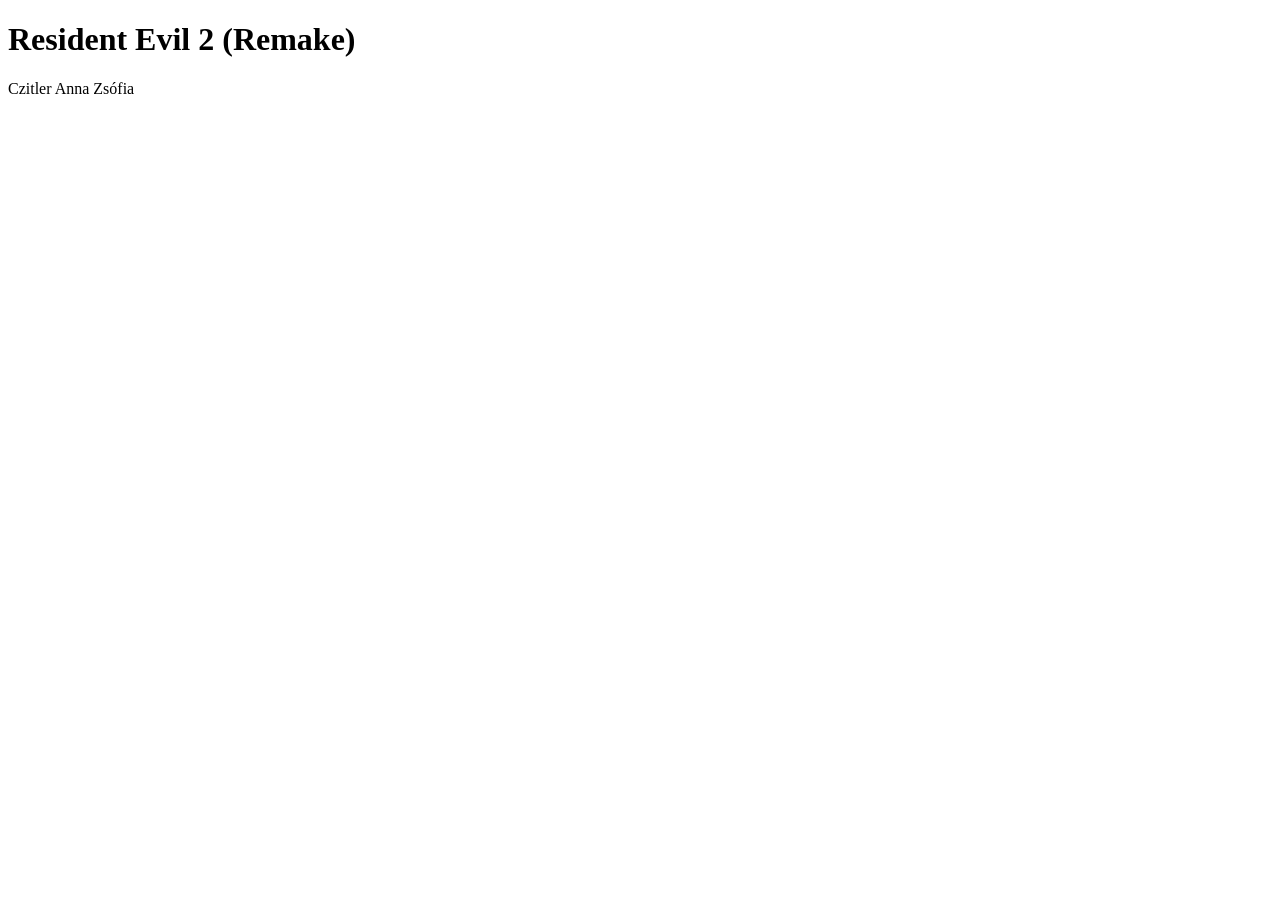
==== ellensegek.html @ 2c3ff386 "oldalak fájljainak hozzáadása" ====
<!DOCTYPE html>
<html lang="hu">
<head>
    <link rel="stylesheet" href="stilus.css">

    <meta charset="UTF-8">
    <meta name="viewport" content="width=device-width, initial-scale=1.0">
    <meta name="description" content="Egy rövid összefoglaló oldal a Resident Evil 2 (Remake) játékról.">
    <meta name="keywords" content="Resident Evil, RE2R, RE">

    <title> Czitler Anna Zsófia </title>
</head>
<body>
    <main>
        <header>
            <h1> Resident Evil 2 (Remake) </h1>
        </header>
        <nav>
            
        </nav>
        <article>

        </article>
        <footer>
            <p> Czitler Anna Zsófia </p>
        </footer>
    </main>
</body>
</html>
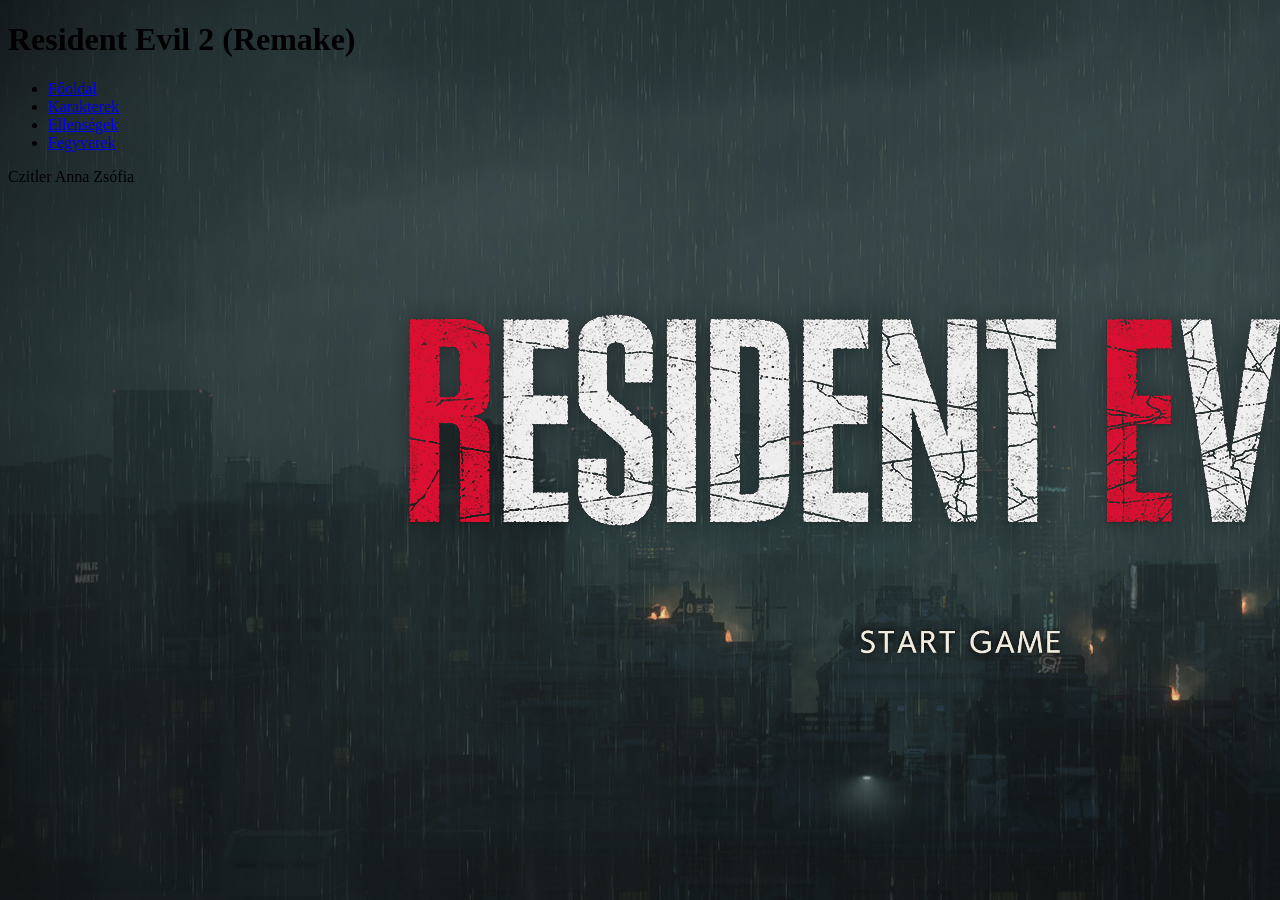
==== commit e1cf4892: "menüpontok és háttér" ====
--- a/ellensegek.html
+++ b/ellensegek.html
@@ -16,7 +16,12 @@
             <h1> Resident Evil 2 (Remake) </h1>
         </header>
         <nav>
-            
+            <ul>
+                <li> <a href="index.html"> Főoldal </a> </li>
+                <li> <a href="karakterek.html"> Karakterek </a> </li>
+                <li> <a href="ellensegek.html"> Ellenségek </a> </li>
+                <li> <a href="fegyverek.html"> Fegyverek </a> </li>
+            </ul>
         </nav>
         <article>
 
--- a/stilus.css
+++ b/stilus.css
@@ -0,0 +1,3 @@
+html {
+    background-image: url(kepek/fomenu.png);
+}
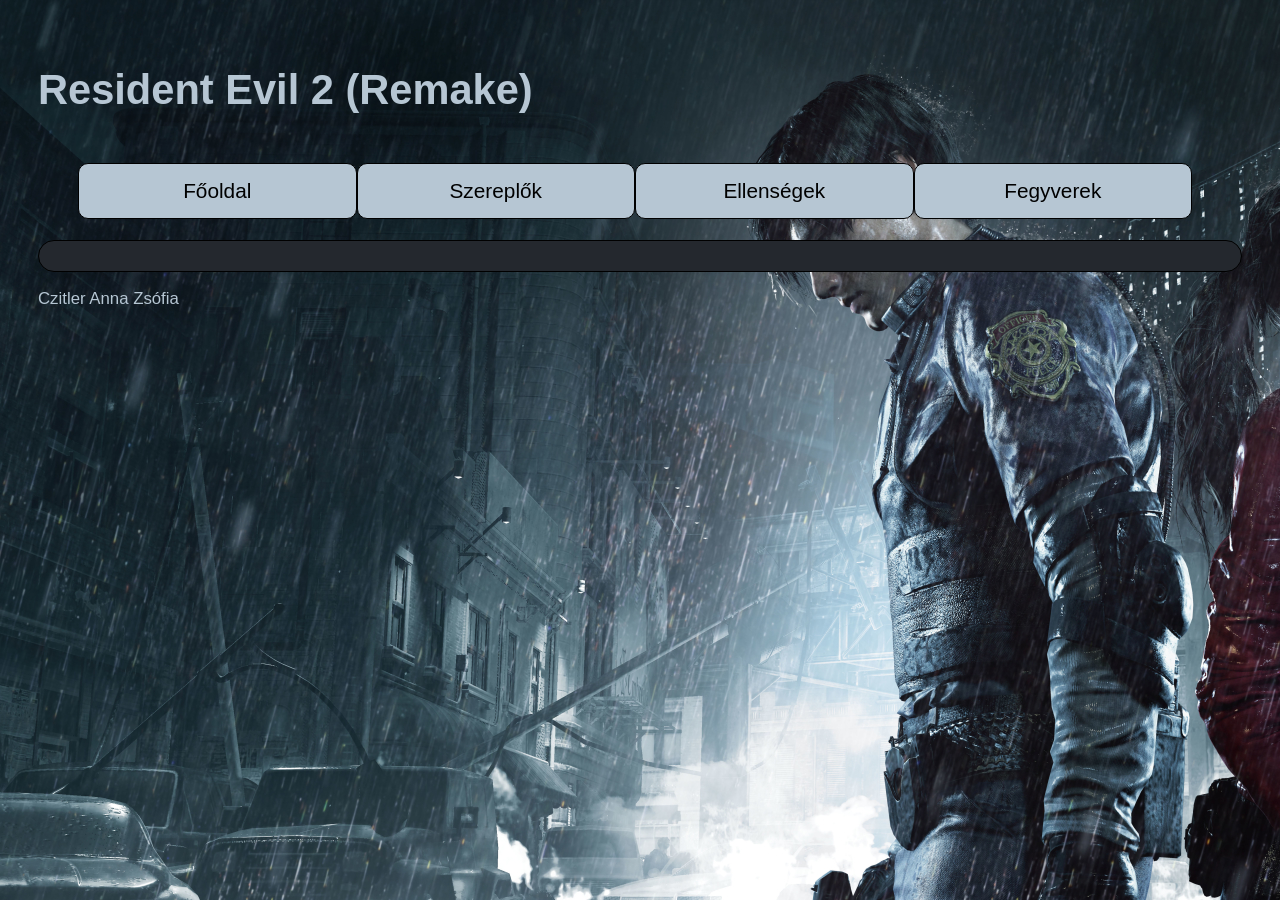
==== commit 86dc4a99: "Karakterek html képek hozzáadása" ====
--- a/ellensegek.html
+++ b/ellensegek.html
@@ -18,7 +18,7 @@
         <nav>
             <ul>
                 <li> <a href="index.html"> Főoldal </a> </li>
-                <li> <a href="karakterek.html"> Karakterek </a> </li>
+                <li> <a href="karakterek.html"> Szereplők </a> </li>
                 <li> <a href="ellensegek.html"> Ellenségek </a> </li>
                 <li> <a href="fegyverek.html"> Fegyverek </a> </li>
             </ul>
--- a/stilus.css
+++ b/stilus.css
@@ -1,3 +1,77 @@
 html {
-    background-image: url(kepek/fomenu.png);
+    background-image: url(kepek/hatter.jpg);
+    font-family: 'Franklin Gothic Medium', 'Arial Narrow', Arial, sans-serif;
+    margin: auto;
+}
+
+main {
+    text-align: justify;
+    padding: 30px;
+}
+
+h1 {
+    font-size: 260%;
+    color: rgb(182, 198, 211);
+}
+
+h2{
+    font-size: 180%;
+}
+
+article {
+    background-color: rgb(36, 40, 46);
+    color: rgb(182, 198, 211);
+    padding: 15px;
+    border: 1px solid black;
+    border-radius: 20px;
+    font-size: 105%;
+}
+
+nav ul {
+    display: grid;
+    grid-template-columns: 1fr 1fr 1fr 1fr;
+    text-align: center;
+}
+
+nav {
+    padding: 5px 50px 5px 0px;
+}
+
+ul {
+    list-style: none;
+}
+
+a {
+    color: black;
+    text-decoration: none;
+    font-size: 130%;
+}
+
+img {
+    width: 100%;
+}
+
+nav ul li {
+    border: 1px solid black;
+    border-radius: 10px;
+    padding: 15px;
+    background-color: rgb(182, 198, 211);
+    color: rgb(27, 30, 34);
+}
+
+nav ul li:hover {
+    background-color: rgb(36, 40, 46);
+}
+
+nav ul li:hover a {
+    color:  rgb(221, 240, 255);
+}
+
+nav ul li a:hover {
+    font-size: 145%;
+}
+
+footer {
+    color: rgb(182, 198, 211);
+    font-size: 105%;
 }
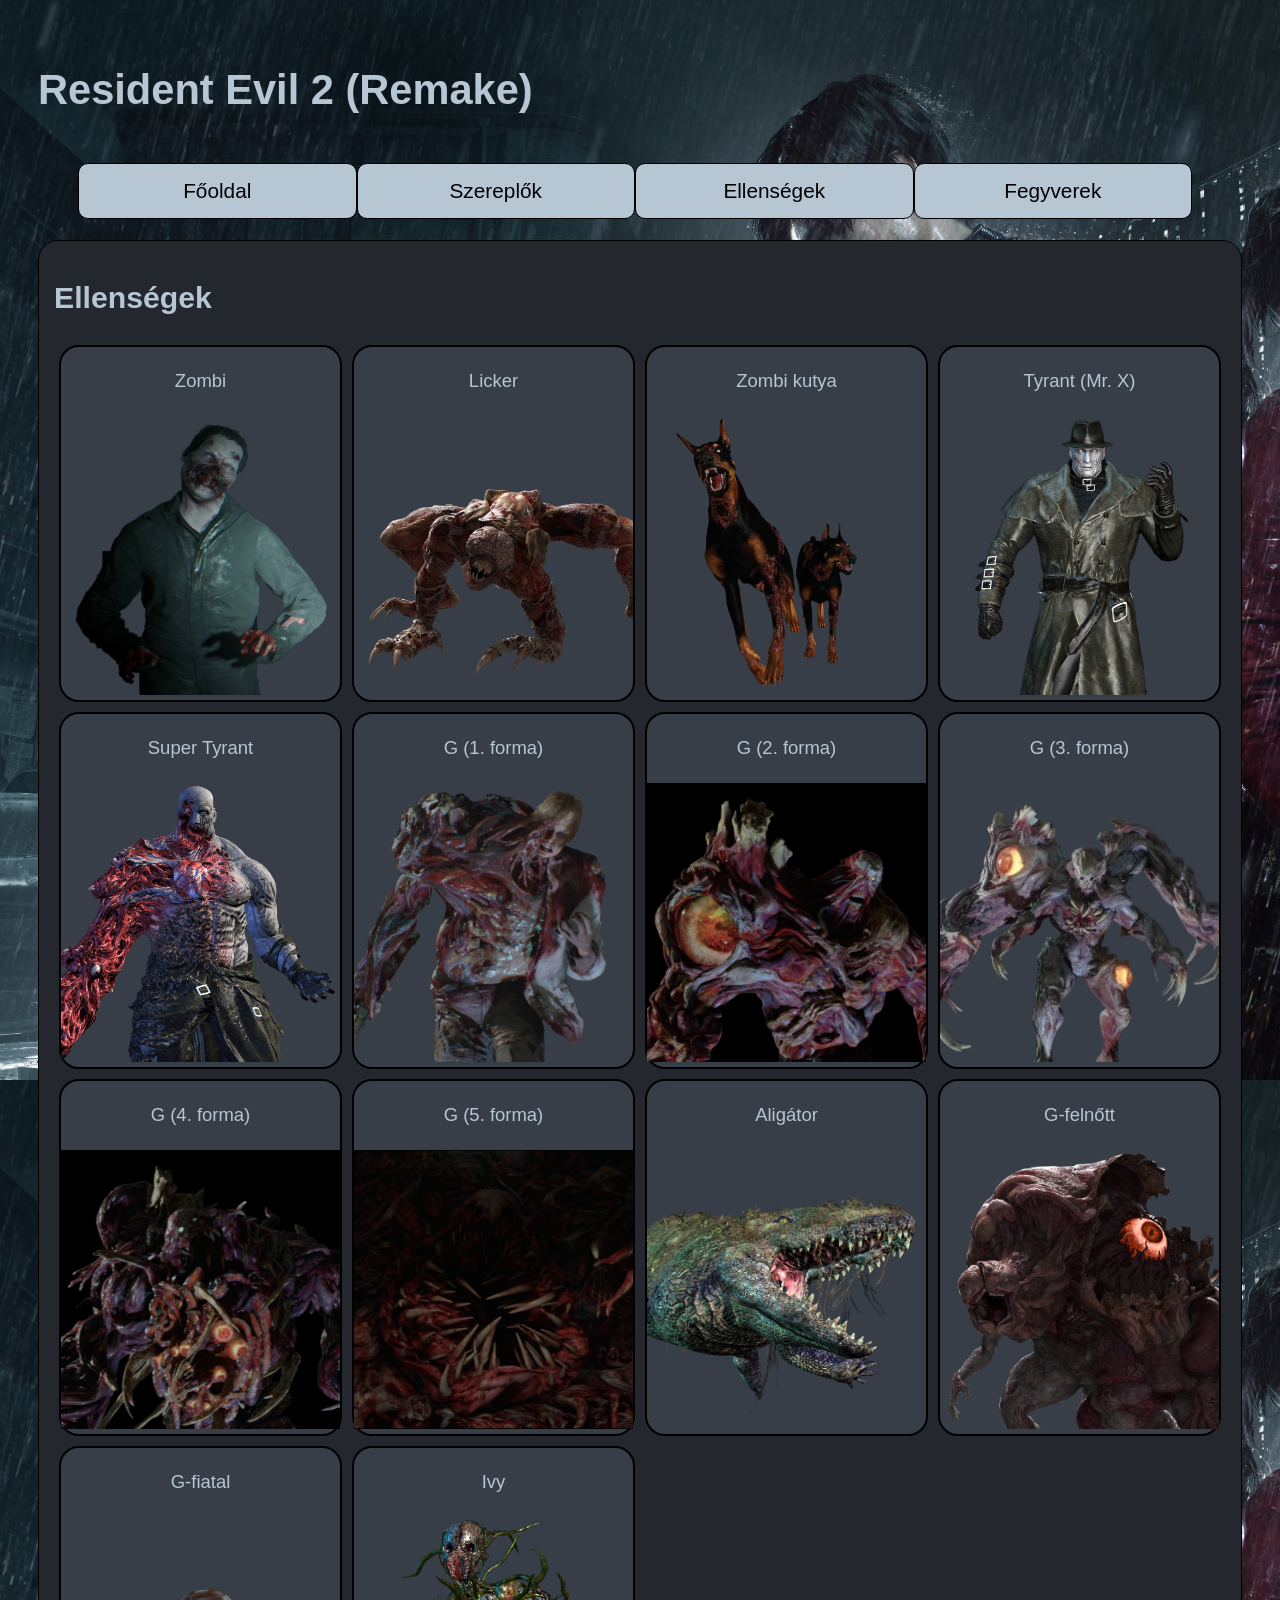
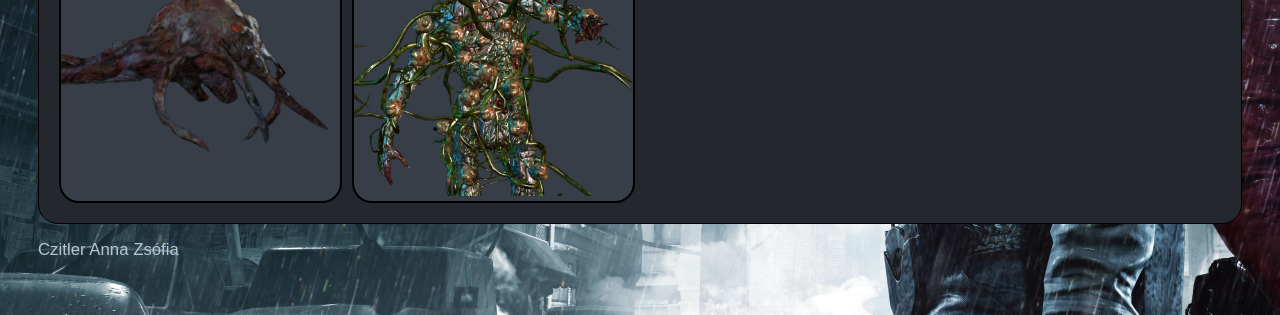
==== commit 53d1e302: "ellenségek grid kitöltése" ====
--- a/ellensegek.html
+++ b/ellensegek.html
@@ -24,7 +24,65 @@
             </ul>
         </nav>
         <article>
-
+            <h2> Ellenségek </h2>
+            <div class="kartyak">
+                <div class="kartya">
+                    <p> Zombi </p>
+                    <img src="kepek/ellensegek/zombi.png" alt="zombi">
+                </div>
+                <div class="kartya">
+                    <p> Licker </p>
+                    <img src="kepek/ellensegek/licker.png" alt="licker">
+                </div>
+                <div class="kartya">
+                    <p> Zombi kutya </p>
+                    <img src="kepek/ellensegek/zombiKutya.png" alt="zombi kutya">
+                </div>
+                <div class="kartya">
+                    <p> Tyrant (Mr. X) </p>
+                    <img src="kepek/ellensegek/MrX.png" alt="Mr. X">
+                </div>
+                <div class="kartya">
+                    <p> Super Tyrant </p>
+                    <img src="kepek/ellensegek/Tyrant.png" alt="Super Tyrant">
+                </div>
+                <div class="kartya">
+                    <p> G (1. forma) </p>
+                    <img src="kepek/ellensegek/Gilliam1.png" alt="William Birkin g-vírussal megfertőzve">
+                </div>
+                <div class="kartya">
+                    <p> G (2. forma) </p>
+                    <img src="kepek/ellensegek/gS2.png" alt="William Birkin g-vírussal megefertőzve">
+                </div>
+                <div class="kartya">
+                    <p> G (3. forma) </p>
+                    <img src="kepek/ellensegek/gS3.png" alt="William Birkin g-vírussal megefertőzve">
+                </div>
+                <div class="kartya">
+                    <p> G (4. forma) </p>
+                    <img src="kepek/ellensegek/gS4.png" alt="William Birkin g-vírussal megefertőzve">
+                </div>
+                <div class="kartya">
+                    <p> G (5. forma) </p>
+                    <img src="kepek/ellensegek/gS5.png" alt="William Birkin g-vírussal megefertőzve">
+                </div>
+                <div class="kartya">
+                    <p> Aligátor </p>
+                    <img src="kepek/ellensegek/Aligator.png" alt="aligátor">
+                </div>
+                <div class="kartya">
+                    <p> G-felnőtt </p>
+                    <img src="kepek/ellensegek/gAdult.png" alt="g-felnőtt">
+                </div>
+                <div class="kartya">
+                    <p> G-fiatal </p>
+                    <img src="kepek/ellensegek/gYoung.png" alt="g-fiatal">
+                </div>
+                <div class="kartya">
+                    <p> Ivy </p>
+                    <img src="kepek/ellensegek/ivy.png" alt="ivy">
+                </div>
+            </div>
         </article>
         <footer>
             <p> Czitler Anna Zsófia </p>
--- a/stilus.css
+++ b/stilus.css
@@ -37,7 +37,30 @@
     padding: 5px 50px 5px 0px;
 }
 
-ul {
+.kartyak {
+    display: grid;
+    grid-template-columns: 1fr 1fr 1fr 1fr;
+    text-align: center;
+    font-size: 110%;
+}
+
+article ul {
+    list-style: square;
+    font-size: 110%;
+}
+
+.kartya {
+    border: 2px solid black;
+    margin: 5px;
+    border-radius: 20px;
+    background-color: rgb(56, 62, 71);
+}
+
+.kartya p {
+    padding: 5px;
+}
+
+nav ul {
     list-style: none;
 }
 
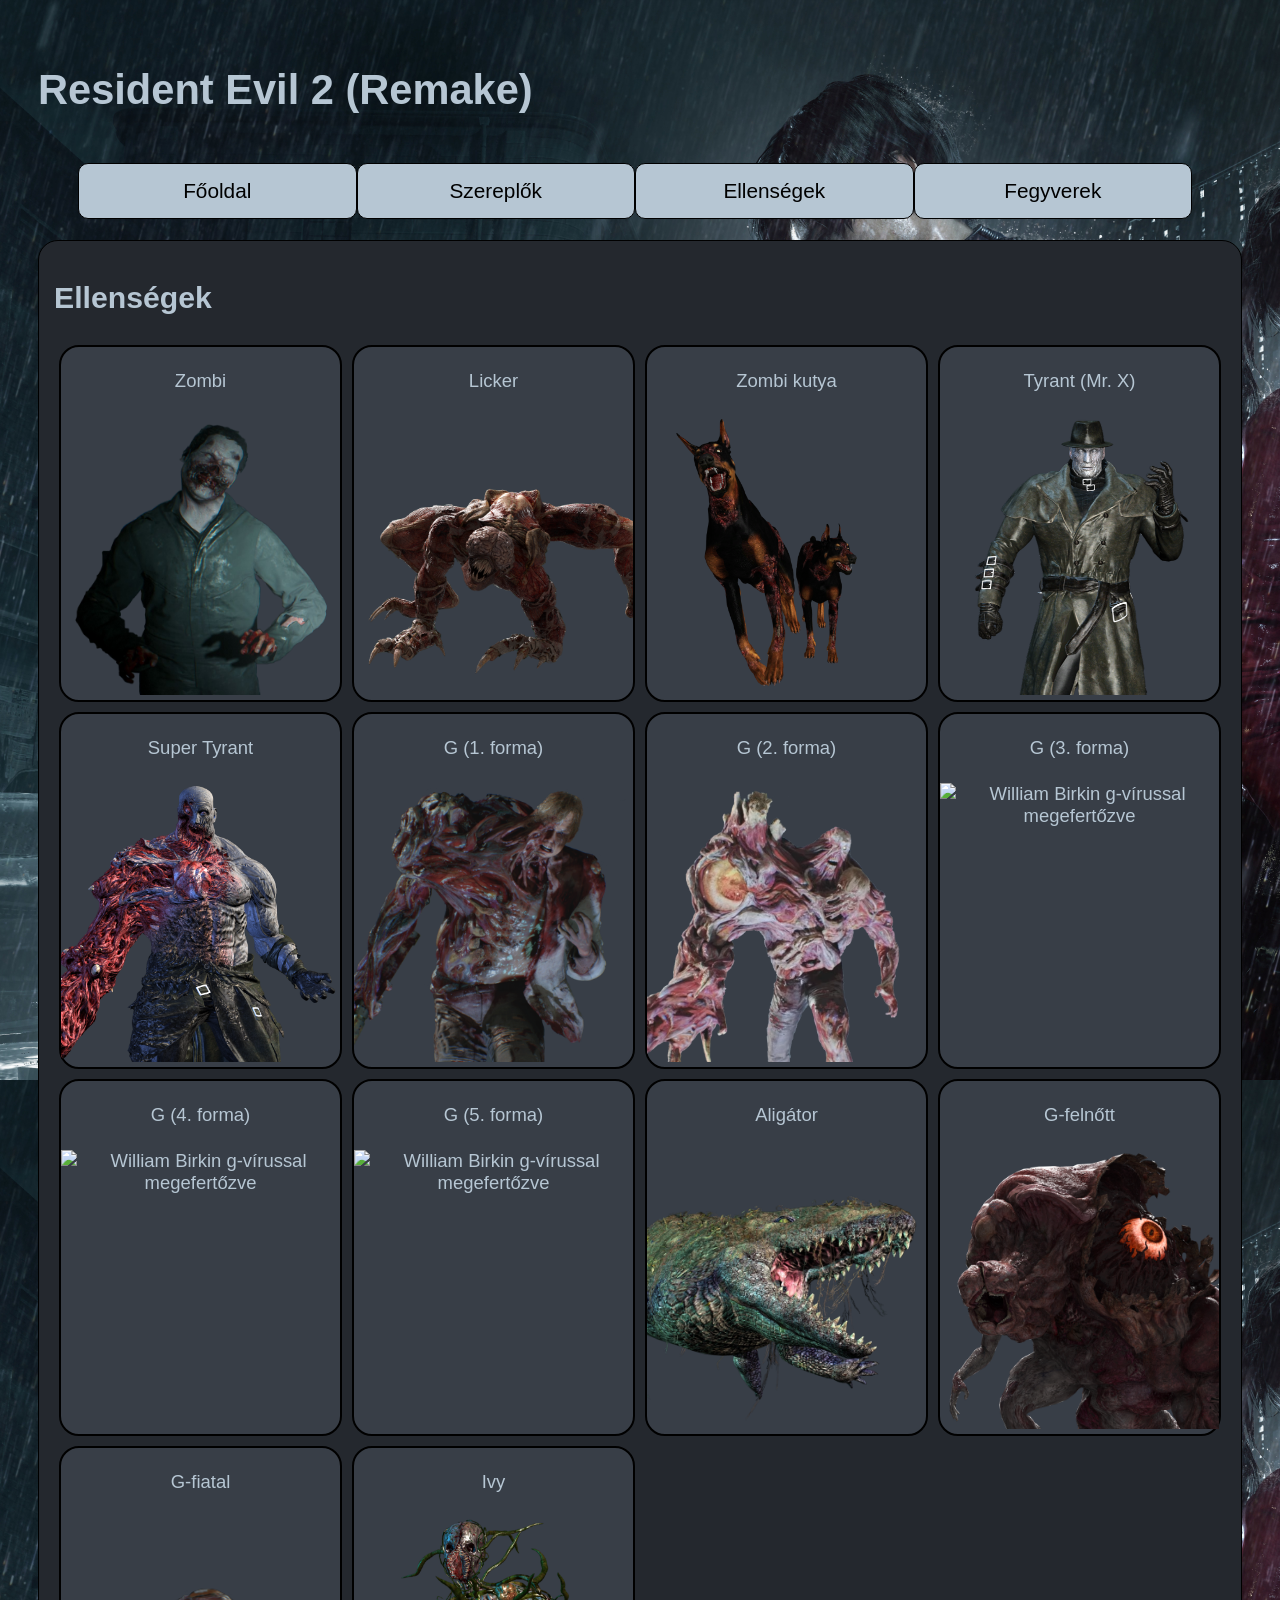
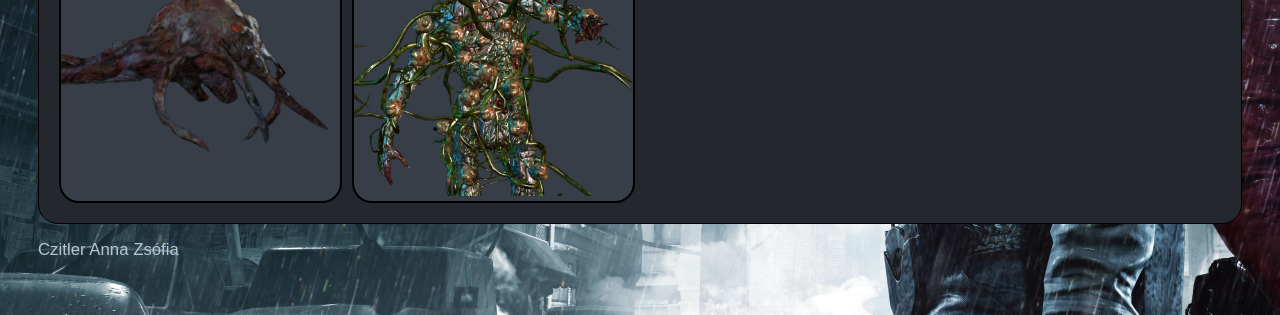
==== commit 52cd4658: "képek frissítése" ====
--- a/ellensegek.html
+++ b/ellensegek.html
@@ -52,7 +52,7 @@
                 </div>
                 <div class="kartya">
                     <p> G (2. forma) </p>
-                    <img src="kepek/ellensegek/gS2.png" alt="William Birkin g-vírussal megefertőzve">
+                    <img src="kepek/ellensegek/Gilliam2.png" alt="William Birkin g-vírussal megefertőzve">
                 </div>
                 <div class="kartya">
                     <p> G (3. forma) </p>
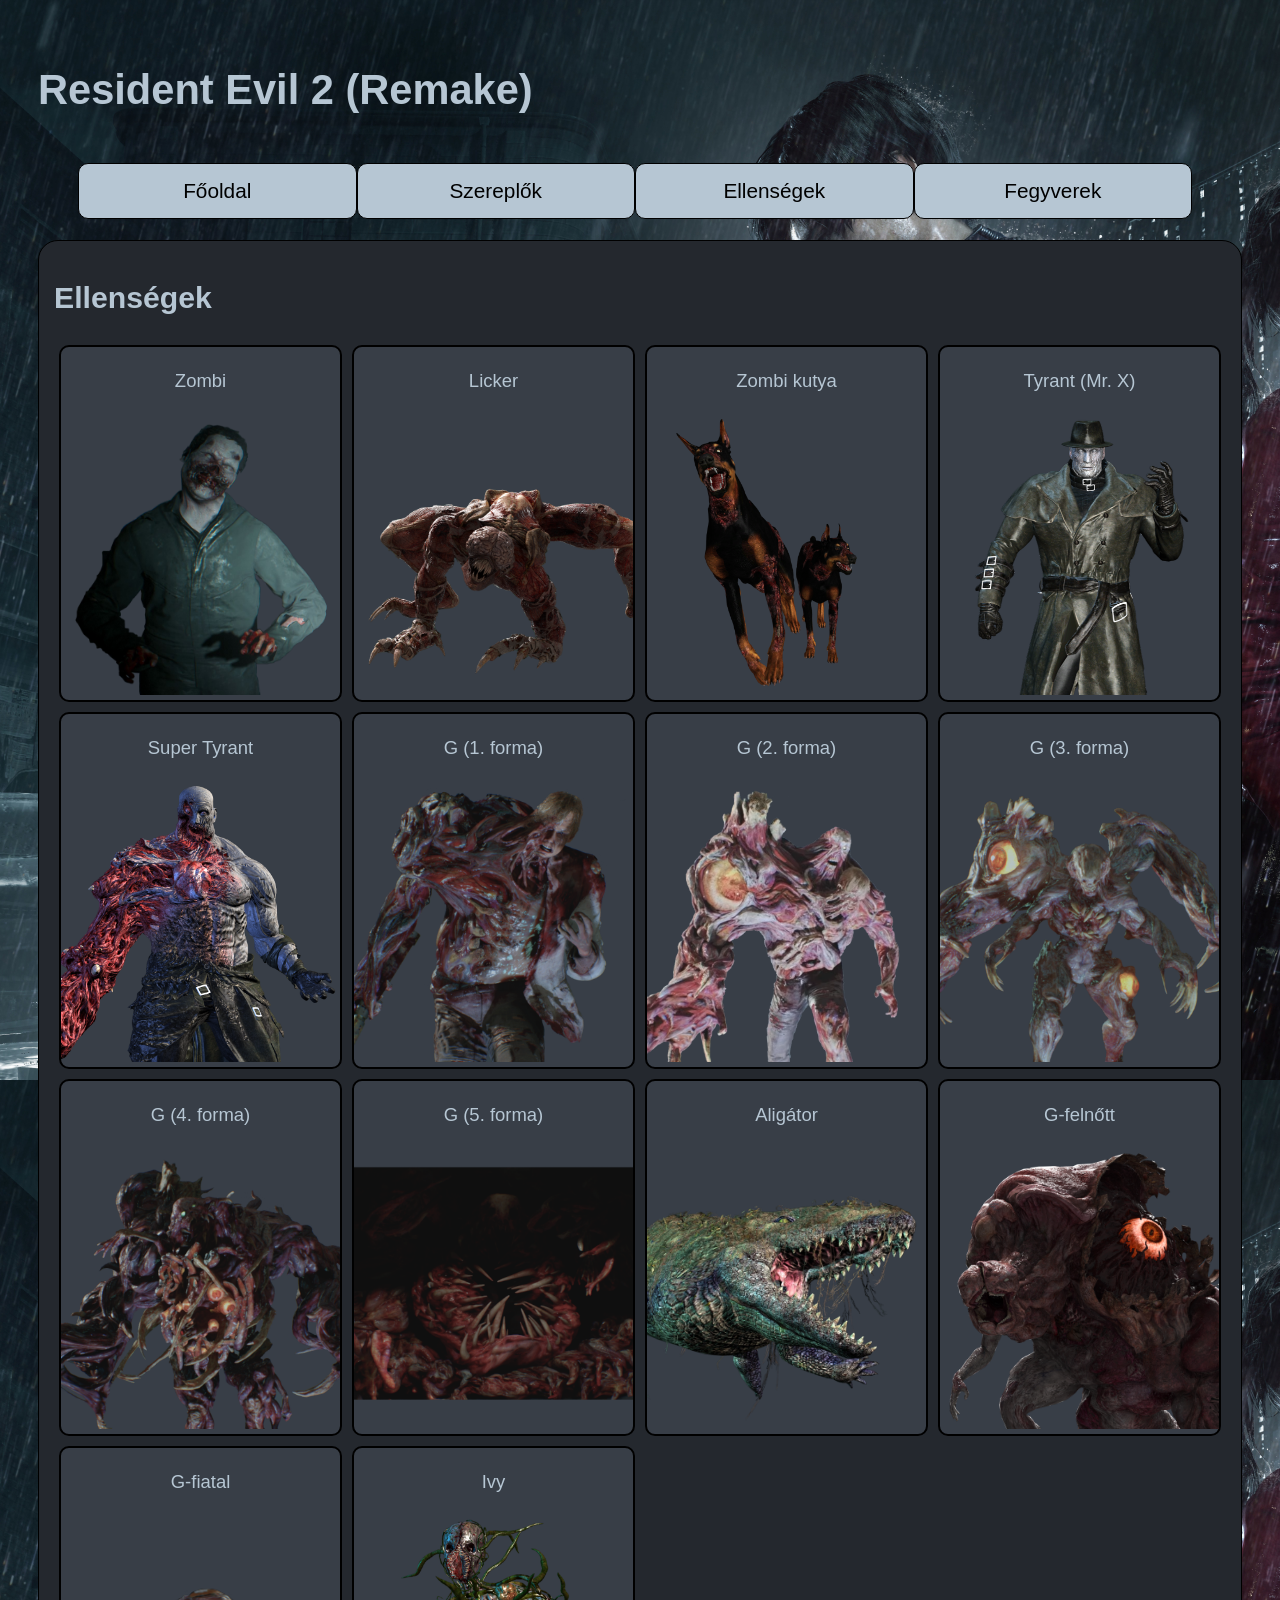
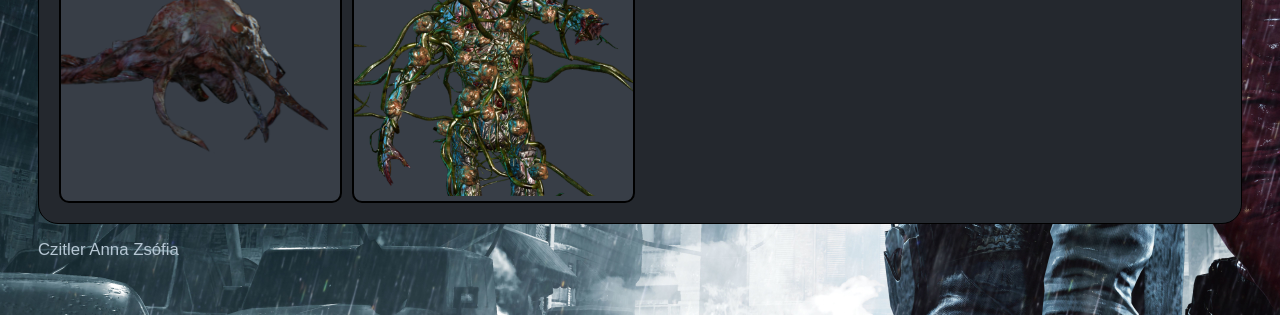
==== commit 57652ecf: "ellenségek kész" ====
--- a/ellensegek.html
+++ b/ellensegek.html
@@ -56,15 +56,15 @@
                 </div>
                 <div class="kartya">
                     <p> G (3. forma) </p>
-                    <img src="kepek/ellensegek/gS3.png" alt="William Birkin g-vírussal megefertőzve">
+                    <img src="kepek/ellensegek/Gilliam3.png" alt="William Birkin g-vírussal megefertőzve">
                 </div>
                 <div class="kartya">
                     <p> G (4. forma) </p>
-                    <img src="kepek/ellensegek/gS4.png" alt="William Birkin g-vírussal megefertőzve">
+                    <img src="kepek/ellensegek/Gilliam4.png" alt="William Birkin g-vírussal megefertőzve">
                 </div>
                 <div class="kartya">
                     <p> G (5. forma) </p>
-                    <img src="kepek/ellensegek/gS5.png" alt="William Birkin g-vírussal megefertőzve">
+                    <img src="kepek/ellensegek/Gilliam5.png" alt="William Birkin g-vírussal megefertőzve">
                 </div>
                 <div class="kartya">
                     <p> Aligátor </p>
--- a/stilus.css
+++ b/stilus.css
@@ -52,7 +52,7 @@
 .kartya {
     border: 2px solid black;
     margin: 5px;
-    border-radius: 20px;
+    border-radius: 10px;
     background-color: rgb(56, 62, 71);
 }
 
